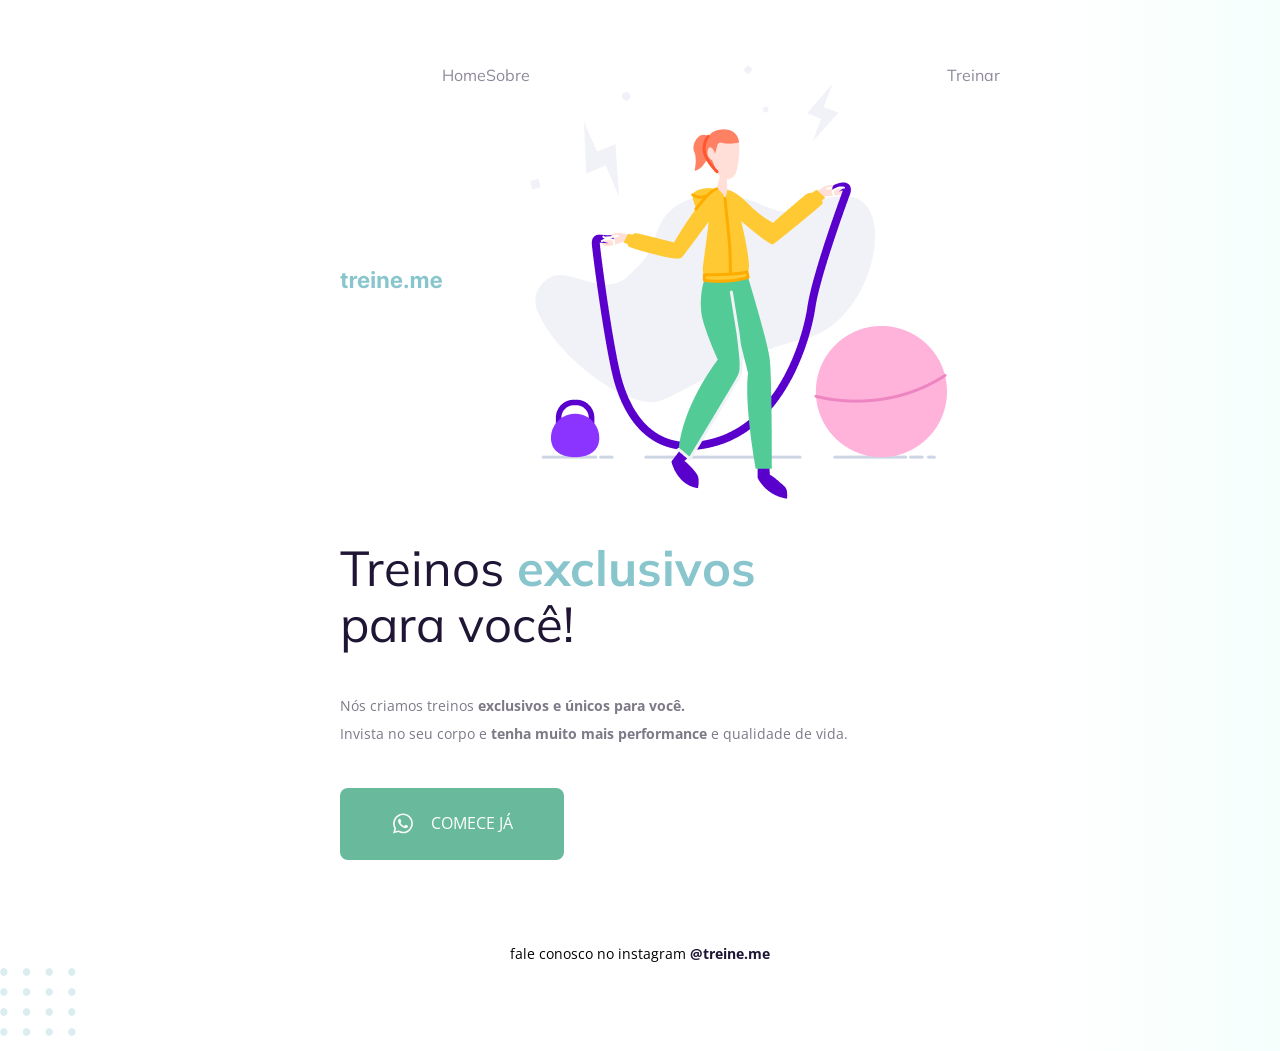
==== index.html @ 16462b2c "first commit" ====
<!DOCTYPE html>
<html lang="pt-br">
  <head>
    <link rel="preconnect" href="https://fonts.googleapis.com">
    <link rel="preconnect" href="https://fonts.gstatic.com" crossorigin>

    <meta charset="UTF-8" />
    <meta name="viewport" content="width=device-width, initial-scale=1.0" />
    <title>Treine me</title>

    <link href="https://fonts.googleapis.com/css2?family=Mulish:wght@400;700&family=Open+Sans:wght@400;700&display=swap" rel="stylesheet">

    <link rel="stylesheet" href="style.css">

  </head>
  <body>
    <div class="page">
      <nav>
          <a id="logo" href="#">
            <img src="./images/logo.svg" alt="Treine.me" />
          </a>
          <ul>
            <li><a href="#">Home</a></li>
            <li><a href="#">Sobre</a></li>
            <img src="./images/img.png" alt="Desenho de uma mulher pulando corta numa academia.">
            <li><a href="#">Treinar</a></li>
          </ul>
      </nav>
      
      <main>
          <section>
            <h1>Treinos <span>exclusivos</span> para você!</h1>
            <p>
              Nós criamos treinos <strong>exclusivos e únicos para você.</strong></br>
              Invista no seu corpo e <strong>tenha muito mais performance</strong> e qualidade de vida.
            </p>
            <button>
              <img src="./images/whats.svg" alt="Ícone do whatsapp">
              Comece já
            </button>
          </section>
      </main>

      <footer>
          fale conosco no instagram <a href="https://instagram.com/treineme" target="_blank">@treine.me</a>
      </footer>
    </div>

    <img id="balls" src="./images/balls.svg" alt="Bolinhas decorativas verdes no canto inferior direito da página.">

  </body>
</html>
---- style.css ----
body {
  margin: 0;

  font-family: 'Open Sans', sans-serif;

  background: linear-gradient(
    90deg,
    rgb(227, 255, 248, 0) 82.08%,
    rgb(227, 255, 248, 0.38) 100%
  );

  min-height: 100vh;
}

.page {
  width: 600px;
  margin: 0 auto;
  padding-top: 65px;
}

nav {
  display: flex;
  justify-content: start;
  align-items: center;

  margin-bottom: 15px;
}

ul {
  display: flex;
  list-style: none;
  margin: 0;
  padding: 0;
}

a {
  color: #1f1534;
  text-decoration: none;
}

ul li a {
  opacity: 0.5;
}

ul li a:hover {
  font-weight: bold;
  opacity: 1;
}

h1,
ul {
  font-family: 'Mulish', sans-serif;
}

h1 {
  font-size: 49px;
  line-height: 56px;
  color: #1f1534;

  font-weight: normal;

  width: 490px;
}

h1 span {
  color: #89c5cc;
  font-weight: bold;
}

section p {
  font-size: 14px;
  line-height: 28px;
  color: #7d7987;

  margin: 40px 0;
}

button {
  font-family: 'Open Sans', sans-serif;
  font-size: 16px;
  line-height: 21px;
  text-transform: uppercase;

  color: white;
  background: #69b99d;
  padding: 1.4rem 3.2rem 1.5rem;

  display: flex;
  justify-content: center;
  align-items: center;
  text-align: center;
  gap: 1rem;

  border: none;
  border-radius: 0.5rem;

  cursor: pointer;
}

button:hover {
  background: #4ea788;
}

footer {
  font-size: 14px;
  line-height: 28px;

  text-align: center;

  margin-top: 80px;
}

footer a {
  font-weight: bold;
}

#balls {
  bottom: 0;
  right: 0;
}
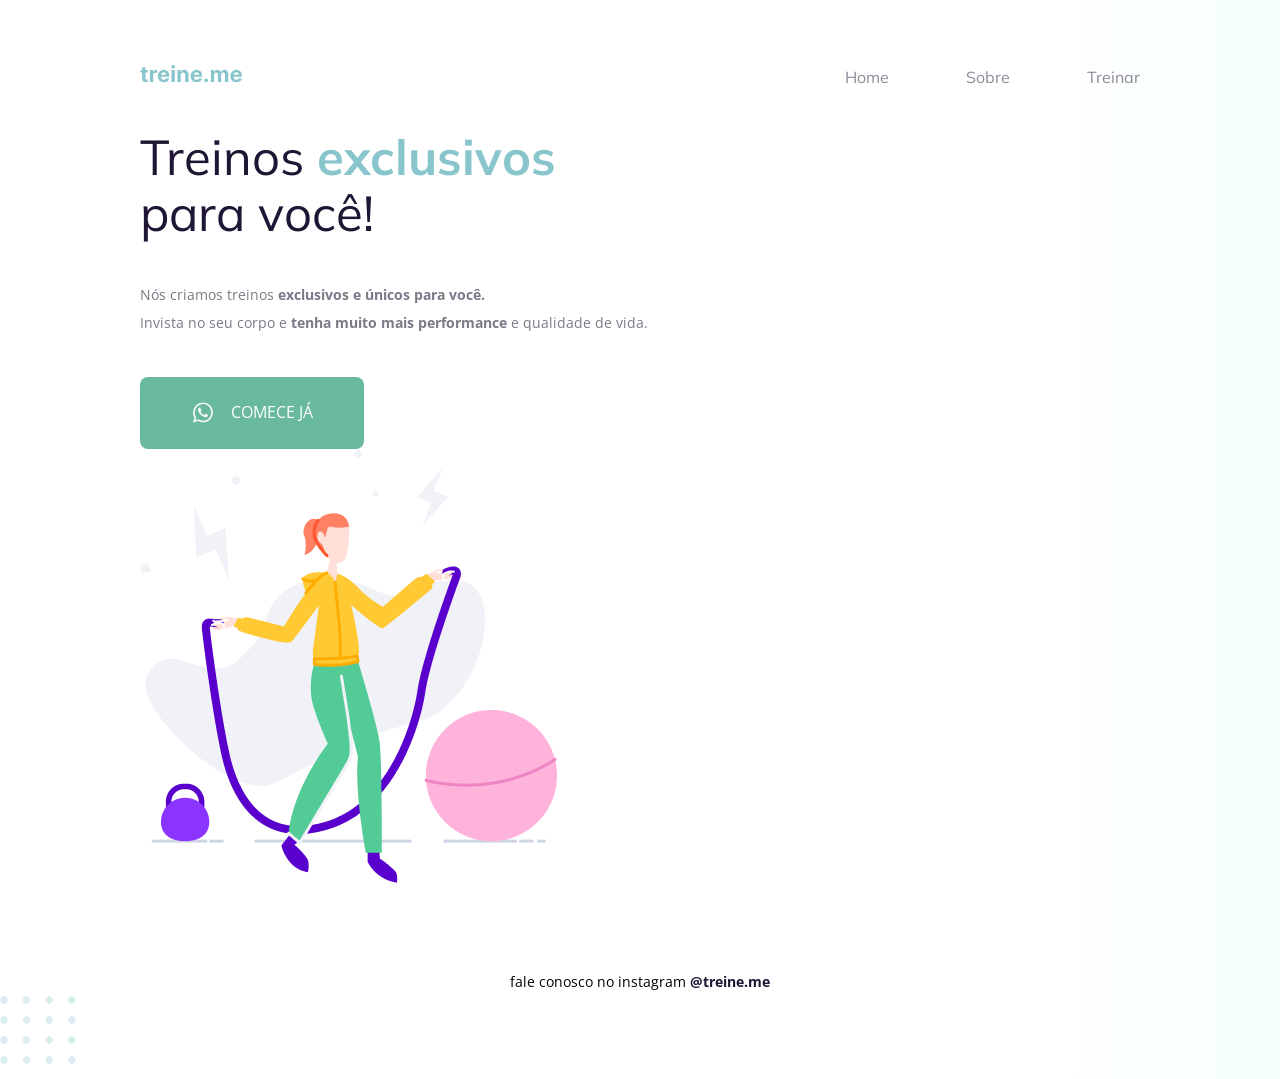
==== commit f753d44a: "texts fixed" ====
--- a/index.html
+++ b/index.html
@@ -22,7 +22,6 @@
           <ul>
             <li><a href="#">Home</a></li>
             <li><a href="#">Sobre</a></li>
-            <img src="./images/img.png" alt="Desenho de uma mulher pulando corta numa academia.">
             <li><a href="#">Treinar</a></li>
           </ul>
       </nav>
@@ -39,6 +38,7 @@
               Comece já
             </button>
           </section>
+          <img src="./images/img.png" alt="Desenho de uma mulher pulando corta numa academia.">
       </main>
 
       <footer>
--- a/style.css
+++ b/style.css
@@ -13,14 +13,14 @@
 }
 
 .page {
-  width: 600px;
+  max-width: 1000px;
   margin: 0 auto;
   padding-top: 65px;
 }
 
 nav {
   display: flex;
-  justify-content: start;
+  justify-content: space-between;
   align-items: center;
 
   margin-bottom: 15px;
@@ -38,6 +38,10 @@
   text-decoration: none;
 }
 
+ul {
+  gap: 4.8rem;
+}
+
 ul li a {
   opacity: 0.5;
 }
@@ -53,6 +57,7 @@
 }
 
 h1 {
+  font-family: 'Mulish', sans-serif;
   font-size: 49px;
   line-height: 56px;
   color: #1f1534;
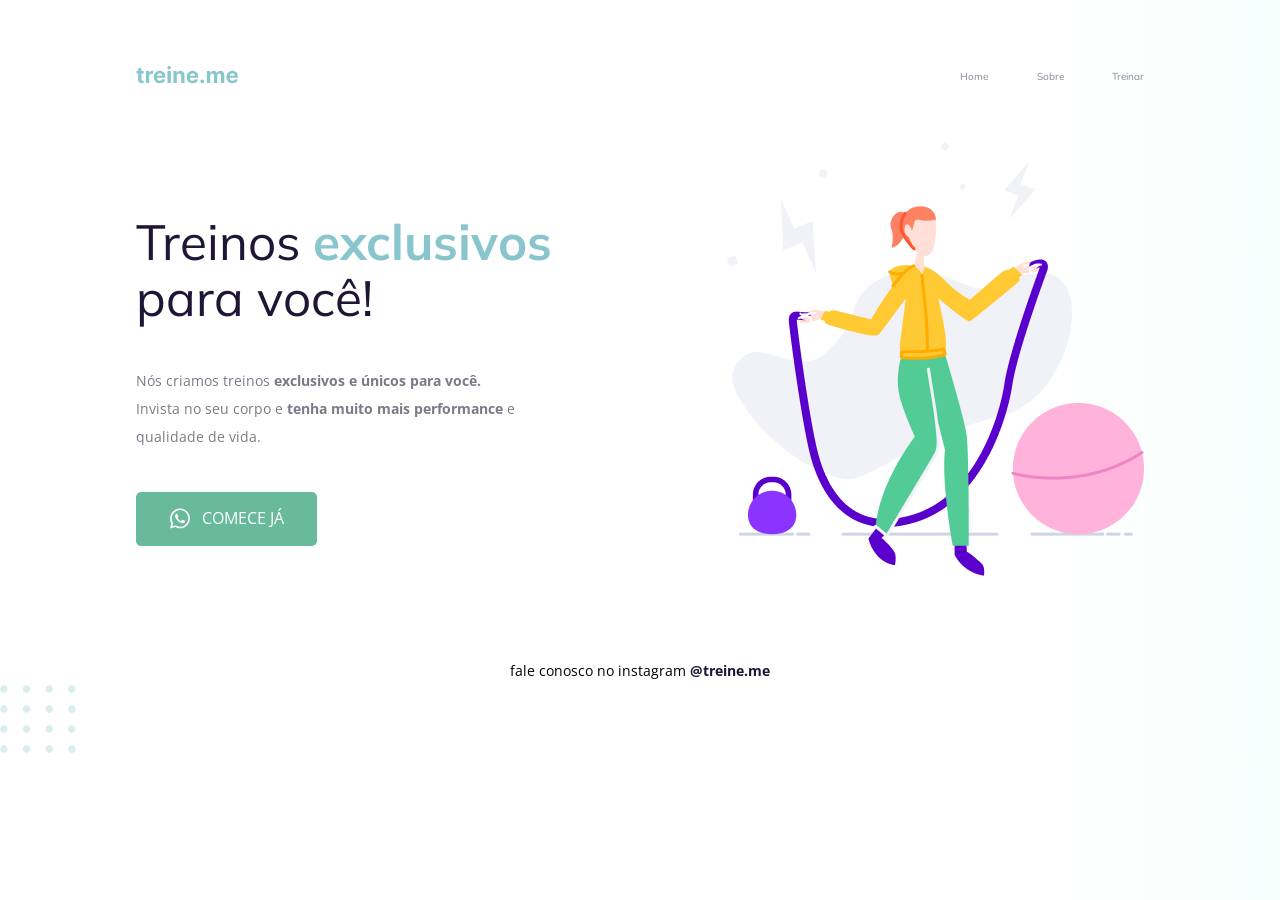
==== commit d66cb930: "all corret" ====
--- a/index.html
+++ b/index.html
@@ -27,12 +27,12 @@
       </nav>
       
       <main>
-          <section>
-            <h1>Treinos <span>exclusivos</span> para você!</h1>
-            <p>
-              Nós criamos treinos <strong>exclusivos e únicos para você.</strong></br>
-              Invista no seu corpo e <strong>tenha muito mais performance</strong> e qualidade de vida.
-            </p>
+        <section>
+          <h1>Treinos <span>exclusivos</span> para você!</h1>
+          <p>
+            Nós criamos treinos <strong>exclusivos e únicos para você.</strong></br>
+            Invista no seu corpo e <strong>tenha muito mais performance</strong> e qualidade de vida.
+          </p>
             <button>
               <img src="./images/whats.svg" alt="Ícone do whatsapp">
               Comece já
--- a/style.css
+++ b/style.css
@@ -1,3 +1,7 @@
+:root {
+  font-size: 63%;
+}
+
 body {
   margin: 0;
 
@@ -13,9 +17,9 @@
 }
 
 .page {
-  max-width: 1000px;
+  max-width: 100rem;
   margin: 0 auto;
-  padding-top: 65px;
+  padding-top: 6.5rem;
 }
 
 nav {
@@ -23,7 +27,7 @@
   justify-content: space-between;
   align-items: center;
 
-  margin-bottom: 15px;
+  margin-bottom: 5.5rem;
 }
 
 ul {
@@ -36,6 +40,12 @@
 a {
   color: #1f1534;
   text-decoration: none;
+}
+
+main {
+  display: flex;
+  align-items: center;
+  justify-content: space-between;
 }
 
 ul {
@@ -57,14 +67,13 @@
 }
 
 h1 {
-  font-family: 'Mulish', sans-serif;
-  font-size: 49px;
-  line-height: 56px;
+  font-size: 4.9rem;
+  line-height: 5.6rem;
   color: #1f1534;
 
   font-weight: normal;
 
-  width: 490px;
+  width: 49rem;
 }
 
 h1 span {
@@ -73,17 +82,18 @@
 }
 
 section p {
-  font-size: 14px;
-  line-height: 28px;
+  font-size: 1.4rem;
+  line-height: 2.8rem;
   color: #7d7987;
 
-  margin: 40px 0;
+  margin: 4rem 0;
+  width: 44rem;
 }
 
 button {
   font-family: 'Open Sans', sans-serif;
-  font-size: 16px;
-  line-height: 21px;
+  font-size: 1.6rem;
+  line-height: 2.1rem;
   text-transform: uppercase;
 
   color: white;
@@ -107,12 +117,12 @@
 }
 
 footer {
-  font-size: 14px;
-  line-height: 28px;
+  font-size: 1.4rem;
+  line-height: 2.8rem;
 
   text-align: center;
 
-  margin-top: 80px;
+  margin-top: 8rem;
 }
 
 footer a {
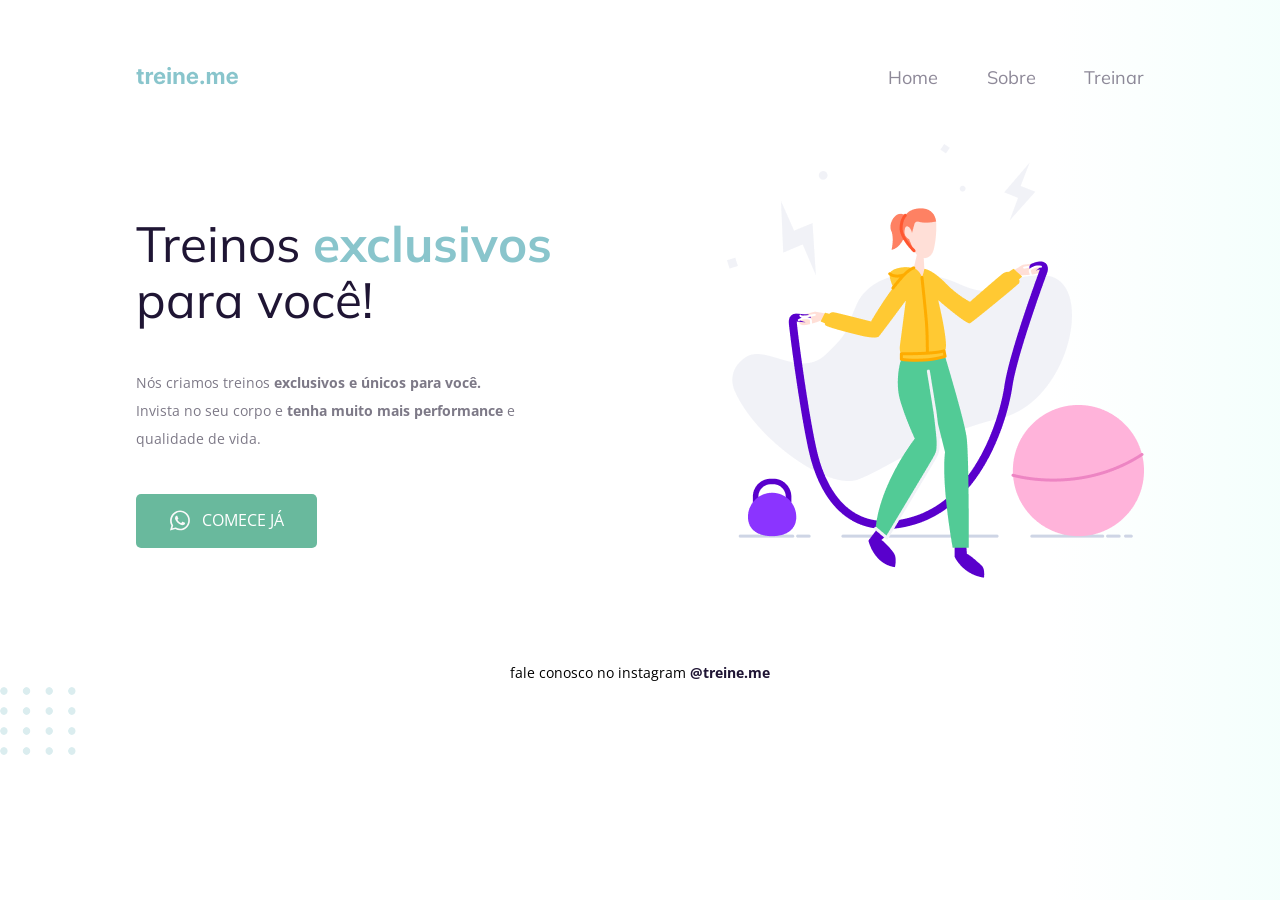
==== commit 38be6a41: "added page icon" ====
--- a/index.html
+++ b/index.html
@@ -7,6 +7,7 @@
     <meta charset="UTF-8" />
     <meta name="viewport" content="width=device-width, initial-scale=1.0" />
     <title>Treine me</title>
+    <link rel="icon" type="image/svg+xml" href="./images/exercicio.png" />
 
     <link href="https://fonts.googleapis.com/css2?family=Mulish:wght@400;700&family=Open+Sans:wght@400;700&display=swap" rel="stylesheet">
 
--- a/style.css
+++ b/style.css
@@ -31,6 +31,7 @@
 }
 
 ul {
+  font-size: 1.8rem;
   display: flex;
   list-style: none;
   margin: 0;
